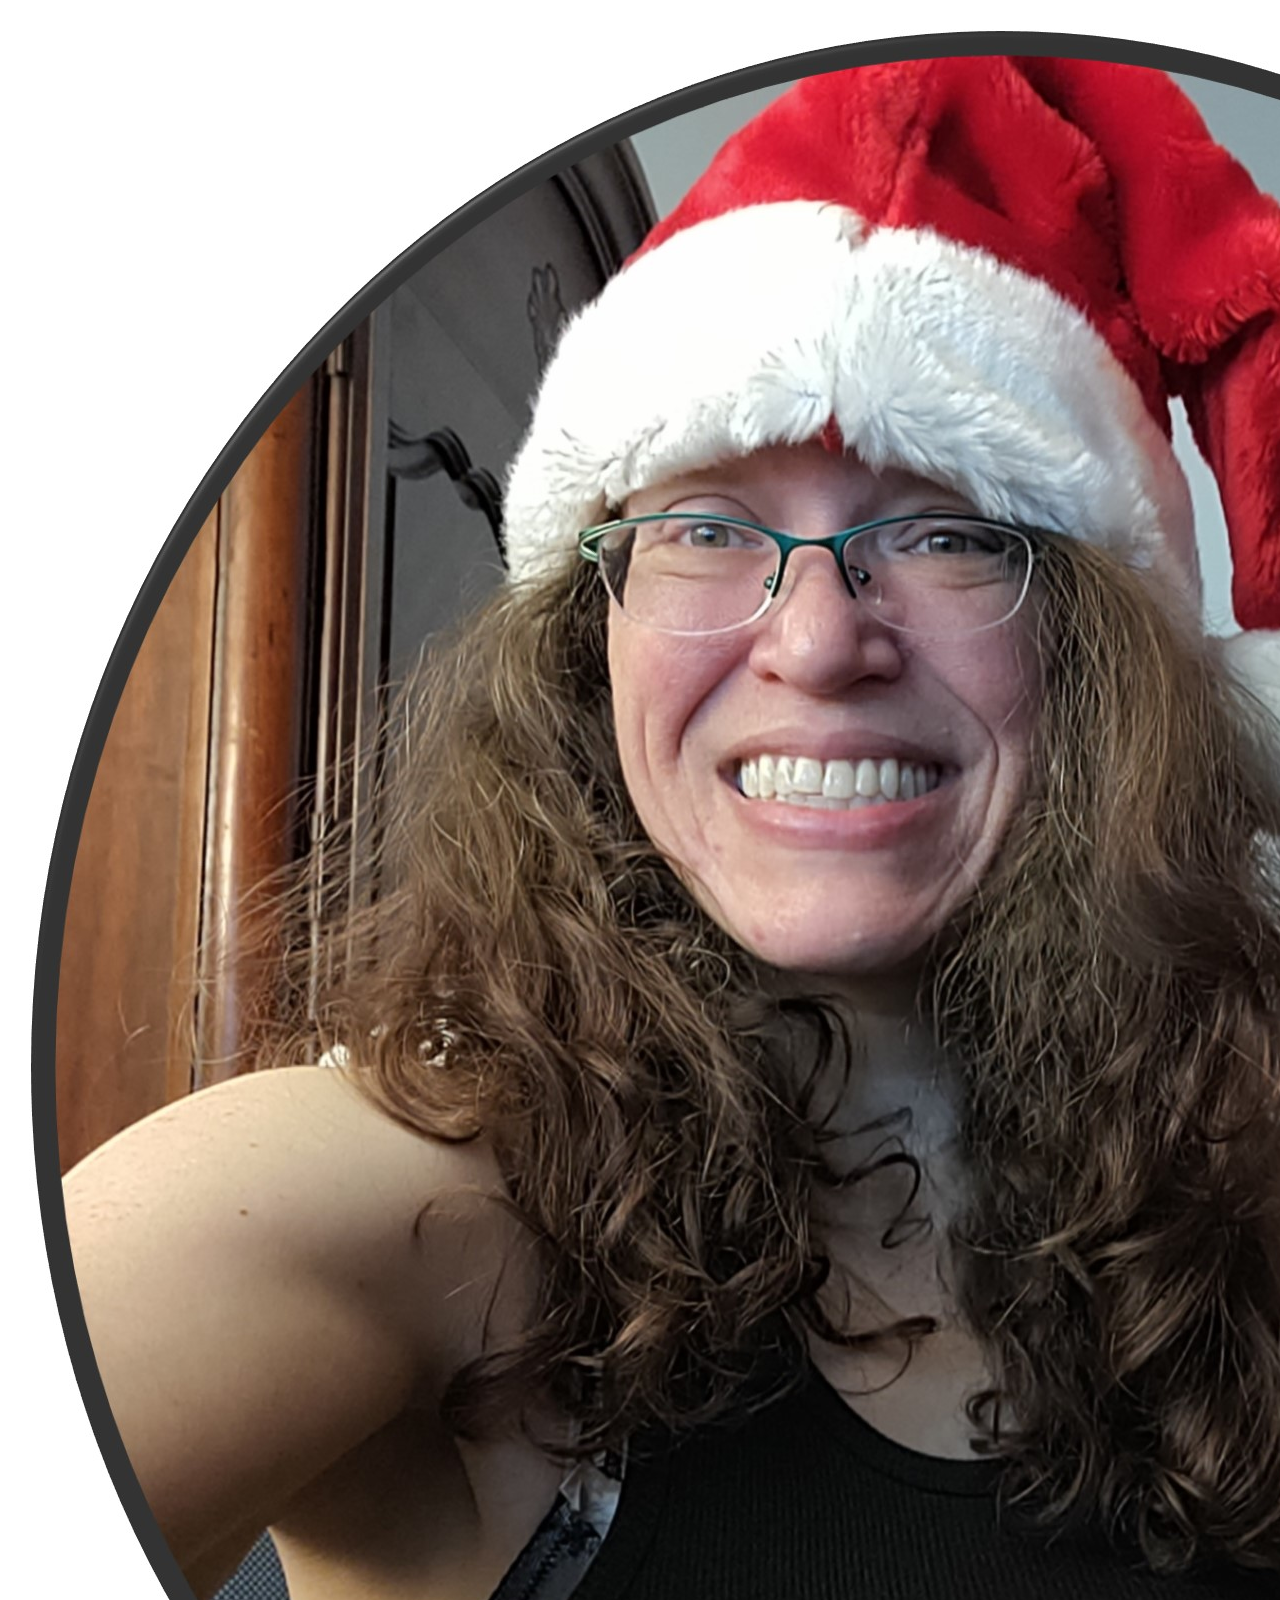
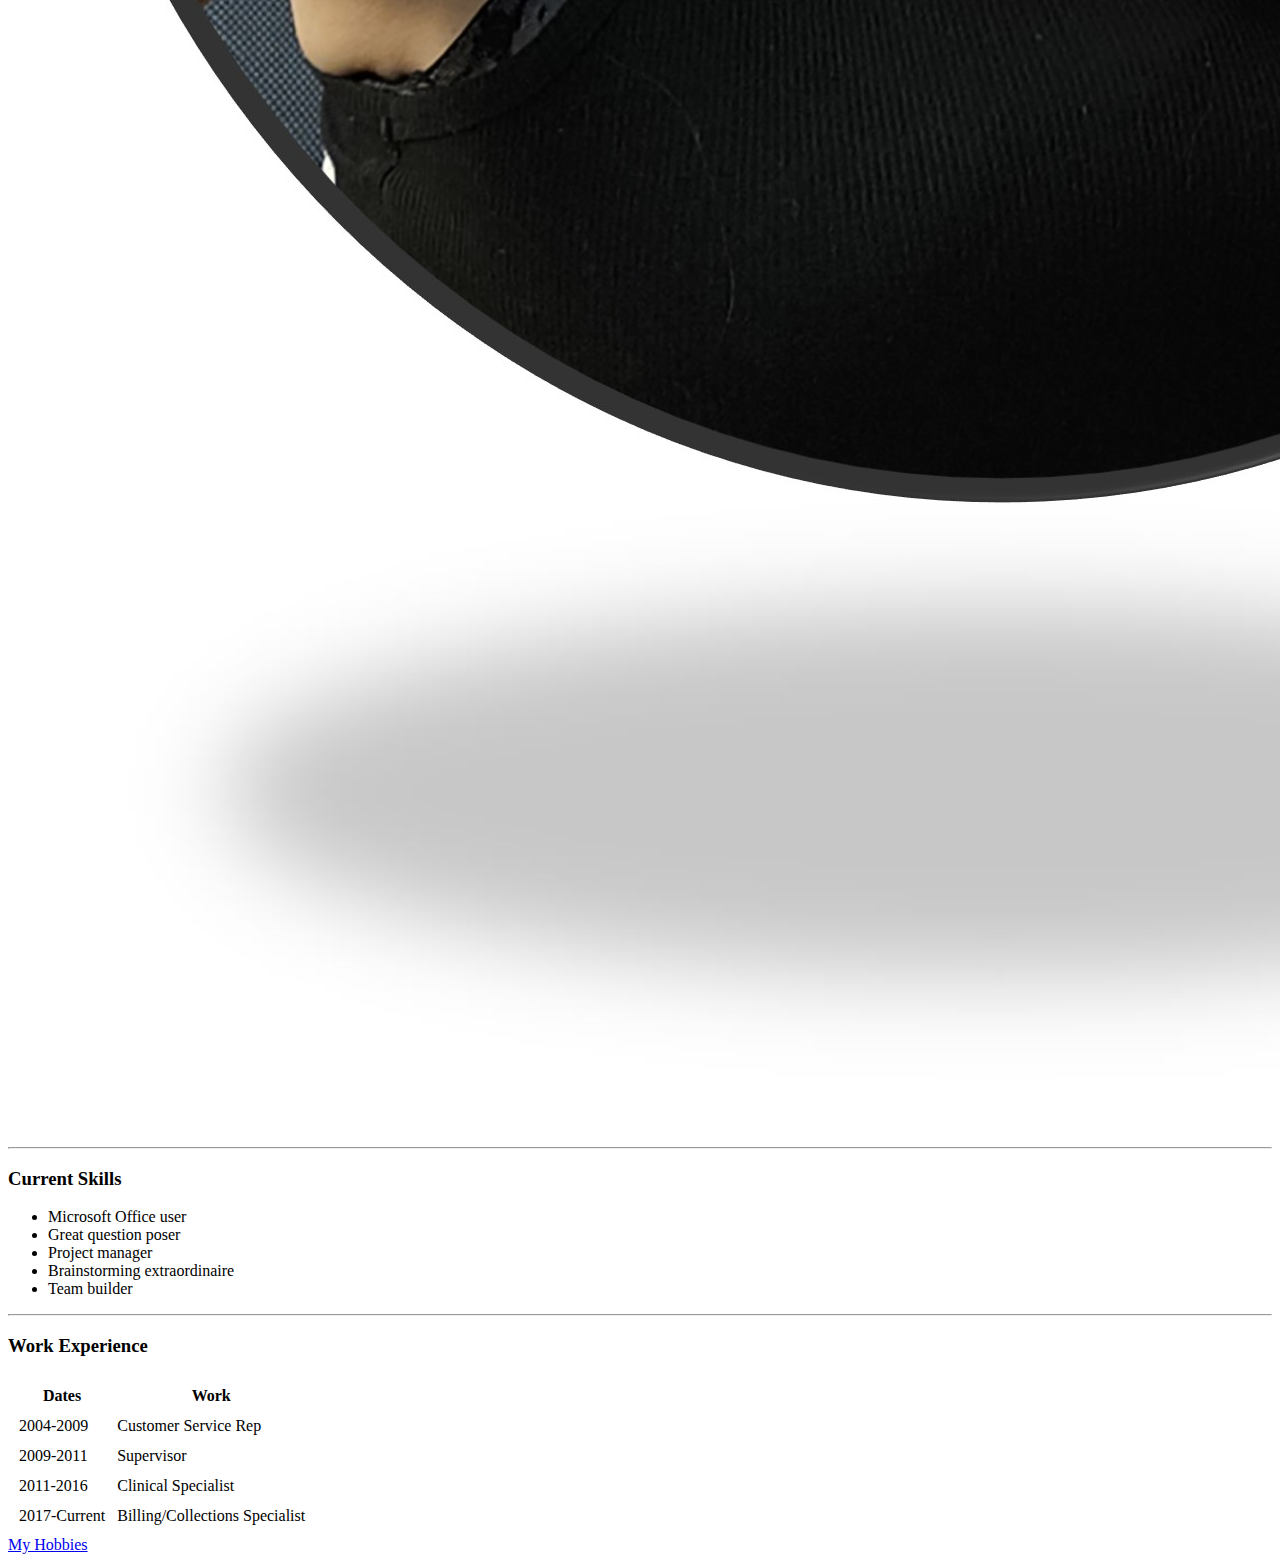
==== index.html @ 7ac1c96b "Add files via upload" ====
<html>
  <head>
    <meta charset="utf-8">
    <title>A Fertastic site</title>
    <link rel="stylesheet" href="css/styles.css">

  </head>

  <body>
    <table cellspacing="20">
      <tr>
        <td><img src="IntroJen.jpg" alt="Fertastic's Face"></td>
        <td><h1>Jennifer Mason</h1>
        <p><em>Medical Billing Specialist/Document Hunter gone rogue</em></p>
        <p>Learning new skills and broadening my happy little shell, fueled by my ❤ for coffee.</p></td>
      </tr>
    </table>
    <hr>
    <h3>Current Skills</h3>
    <ul>
      <li>Microsoft Office user
      <li>Great question poser
      <li>Project manager
      <li>Brainstorming extraordinaire
      <li>Team builder
    </ul>
    <hr>
    <h3>Work Experience</h3>
    <table cellspacing="10">
      <thead>
        <tr>
          <th>Dates</th>
          <th>Work</th>
        </tr>
      </thead>
      <tbody>
        <tr>
          <td>2004-2009</td>
          <td>Customer Service Rep</td>
        <tr>
          <td>2009-2011</td>
          <td>Supervisor</td>
        </tr>
        <tr>
          <td>2011-2016</td>
          <td>Clinical Specialist</td>
        </tr>
        <tr>
          <td>2017-Current</td>
          <td>Billing/Collections Specialist</td>
        </tr>
      </tbody>
    </table>
    <a href="hobbies.html">My Hobbies</a>
  </body>
</html>
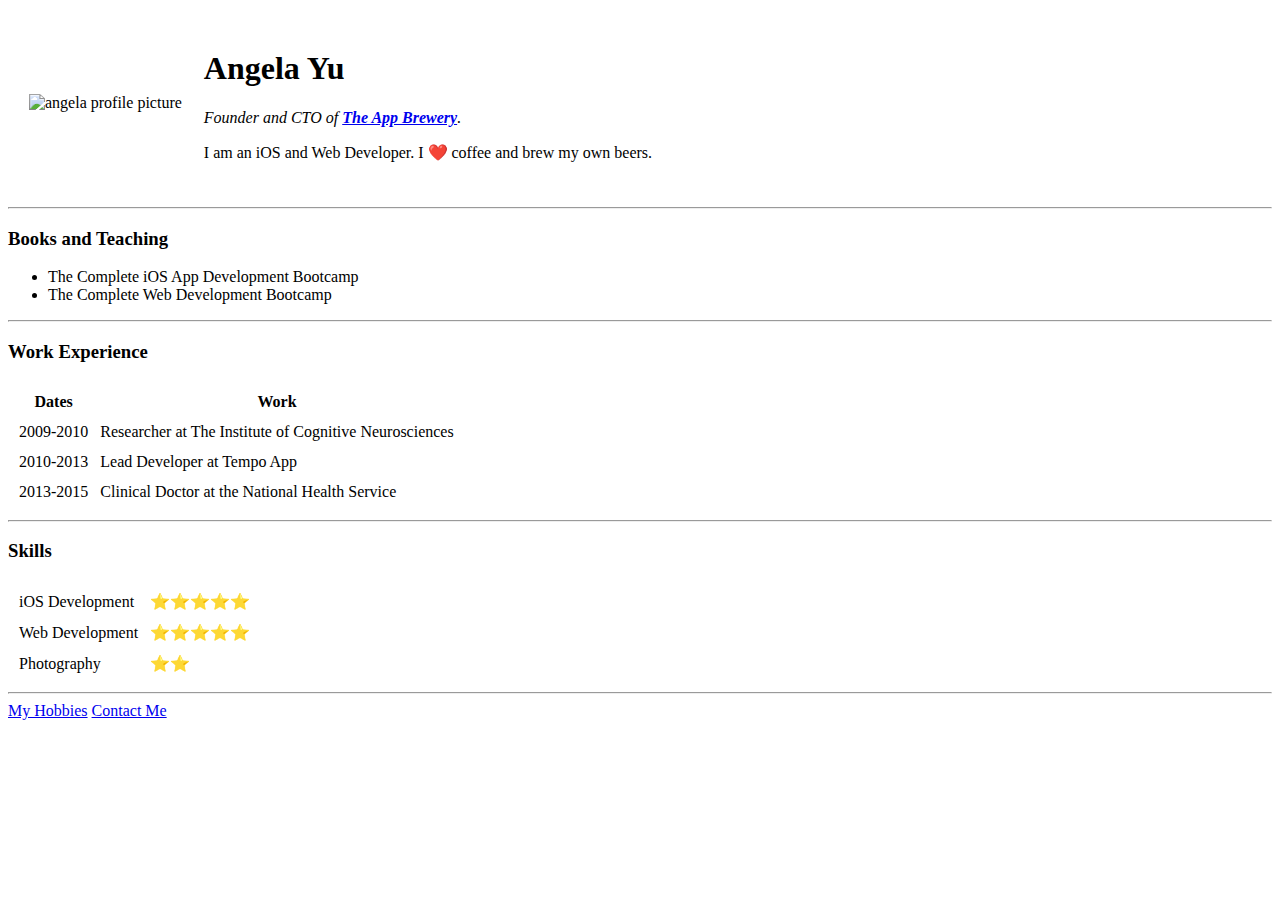
==== commit f25066c1: "Update index.html" ====
--- a/index.html
+++ b/index.html
@@ -1,28 +1,25 @@
+<!DOCTYPE html>
 <html>
   <head>
     <meta charset="utf-8">
-    <title>A Fertastic site</title>
-    <link rel="stylesheet" href="css/styles.css">
-
+    <title>Angela's Personal Site</title>
+    <link rel="stylesheet" href="/css/styles.css">
   </head>
 
   <body>
     <table cellspacing="20">
       <tr>
-        <td><img src="IntroJen.jpg" alt="Fertastic's Face"></td>
-        <td><h1>Jennifer Mason</h1>
-        <p><em>Medical Billing Specialist/Document Hunter gone rogue</em></p>
-        <p>Learning new skills and broadening my happy little shell, fueled by my ❤ for coffee.</p></td>
+        <td><img src="images/angela.png" alt="angela profile picture"></td>
+        <td><h1>Angela Yu</h1>
+        <p><em>Founder and CTO of <strong><a href="https://www.appbrewery.co/">The App Brewery</a></strong>.</em></p>
+        <p>I am an iOS and Web Developer. I ❤️ coffee and brew my own beers.</p></td>
       </tr>
     </table>
     <hr>
-    <h3>Current Skills</h3>
+    <h3>Books and Teaching</h3>
     <ul>
-      <li>Microsoft Office user
-      <li>Great question poser
-      <li>Project manager
-      <li>Brainstorming extraordinaire
-      <li>Team builder
+      <li>The Complete iOS App Development Bootcamp</li>
+      <li>The Complete Web Development Bootcamp</li>
     </ul>
     <hr>
     <h3>Work Experience</h3>
@@ -35,22 +32,37 @@
       </thead>
       <tbody>
         <tr>
-          <td>2004-2009</td>
-          <td>Customer Service Rep</td>
-        <tr>
-          <td>2009-2011</td>
-          <td>Supervisor</td>
+          <td>2009-2010</td>
+          <td>Researcher at The Institute of Cognitive Neurosciences</td>
         </tr>
         <tr>
-          <td>2011-2016</td>
-          <td>Clinical Specialist</td>
+          <td>2010-2013</td>
+          <td>Lead Developer at Tempo App</td>
         </tr>
         <tr>
-          <td>2017-Current</td>
-          <td>Billing/Collections Specialist</td>
+          <td>2013-2015</td>
+          <td>Clinical Doctor at the National Health Service</td>
         </tr>
       </tbody>
     </table>
+    <hr>
+    <h3>Skills</h3>
+    <table cellspacing="10">
+      <tr>
+        <td>iOS Development</td>
+        <td>⭐️⭐️⭐️⭐️⭐️</td>
+      </tr>
+      <tr>
+        <td>Web Development</td>
+        <td>⭐️⭐️⭐️⭐️⭐️</td>
+      </tr>
+      <tr>
+        <td>Photography</td>
+        <td>⭐️⭐️</td>
+      </tr>
+    </table>
+    <hr>
     <a href="hobbies.html">My Hobbies</a>
+    <a href="contact-me.html">Contact Me</a>
   </body>
-</html>+</html>
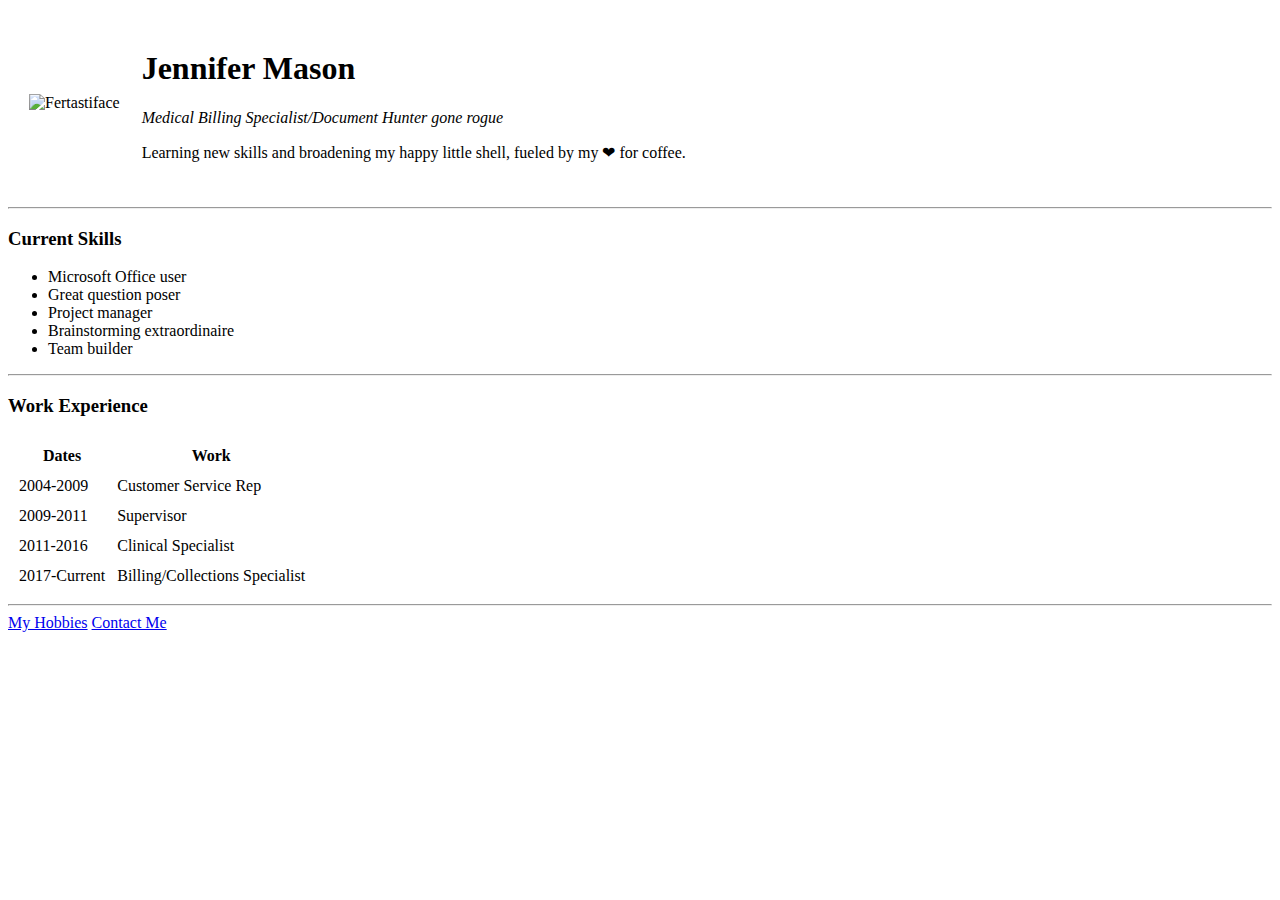
==== commit 2afb9b11: "Update index.html" ====
--- a/index.html
+++ b/index.html
@@ -2,24 +2,27 @@
 <html>
   <head>
     <meta charset="utf-8">
-    <title>Angela's Personal Site</title>
-    <link rel="stylesheet" href="/css/styles.css">
+    <title>A Fertastic site</title>
+    <link rel="stylesheet" href="css/styles.css">
   </head>
 
   <body>
     <table cellspacing="20">
       <tr>
-        <td><img src="images/angela.png" alt="angela profile picture"></td>
-        <td><h1>Angela Yu</h1>
-        <p><em>Founder and CTO of <strong><a href="https://www.appbrewery.co/">The App Brewery</a></strong>.</em></p>
-        <p>I am an iOS and Web Developer. I ❤️ coffee and brew my own beers.</p></td>
+        <td><img src="images/IntroJen.jpg" alt="Fertastiface"></td>
+        <td><h1>Jennifer Mason</h1>
+        <p><em>Medical Billing Specialist/Document Hunter gone rogue</em></p>
+        <p>Learning new skills and broadening my happy little shell, fueled by my ❤ for coffee.</p></td>
       </tr>
     </table>
     <hr>
-    <h3>Books and Teaching</h3>
+    <h3>Current Skills</h3>
     <ul>
-      <li>The Complete iOS App Development Bootcamp</li>
-      <li>The Complete Web Development Bootcamp</li>
+      <li>Microsoft Office user</li>
+      <li>Great question poser</li>
+      <li>Project manager</li>
+      <li>Brainstorming extraordinaire</li>
+      <li>Team builder</li>
     </ul>
     <hr>
     <h3>Work Experience</h3>
@@ -32,34 +35,22 @@
       </thead>
       <tbody>
         <tr>
-          <td>2009-2010</td>
-          <td>Researcher at The Institute of Cognitive Neurosciences</td>
+          <td>2004-2009</td>
+          <td>Customer Service Rep</td>
         </tr>
         <tr>
-          <td>2010-2013</td>
-          <td>Lead Developer at Tempo App</td>
+          <td>2009-2011</td>
+          <td>Supervisor</td>
         </tr>
         <tr>
-          <td>2013-2015</td>
-          <td>Clinical Doctor at the National Health Service</td>
+          <td>2011-2016</td>
+          <td>Clinical Specialist</td>
+        </tr>
+        <tr>
+          <td>2017-Current</td>
+          <td>Billing/Collections Specialist</td>
         </tr>
       </tbody>
-    </table>
-    <hr>
-    <h3>Skills</h3>
-    <table cellspacing="10">
-      <tr>
-        <td>iOS Development</td>
-        <td>⭐️⭐️⭐️⭐️⭐️</td>
-      </tr>
-      <tr>
-        <td>Web Development</td>
-        <td>⭐️⭐️⭐️⭐️⭐️</td>
-      </tr>
-      <tr>
-        <td>Photography</td>
-        <td>⭐️⭐️</td>
-      </tr>
     </table>
     <hr>
     <a href="hobbies.html">My Hobbies</a>
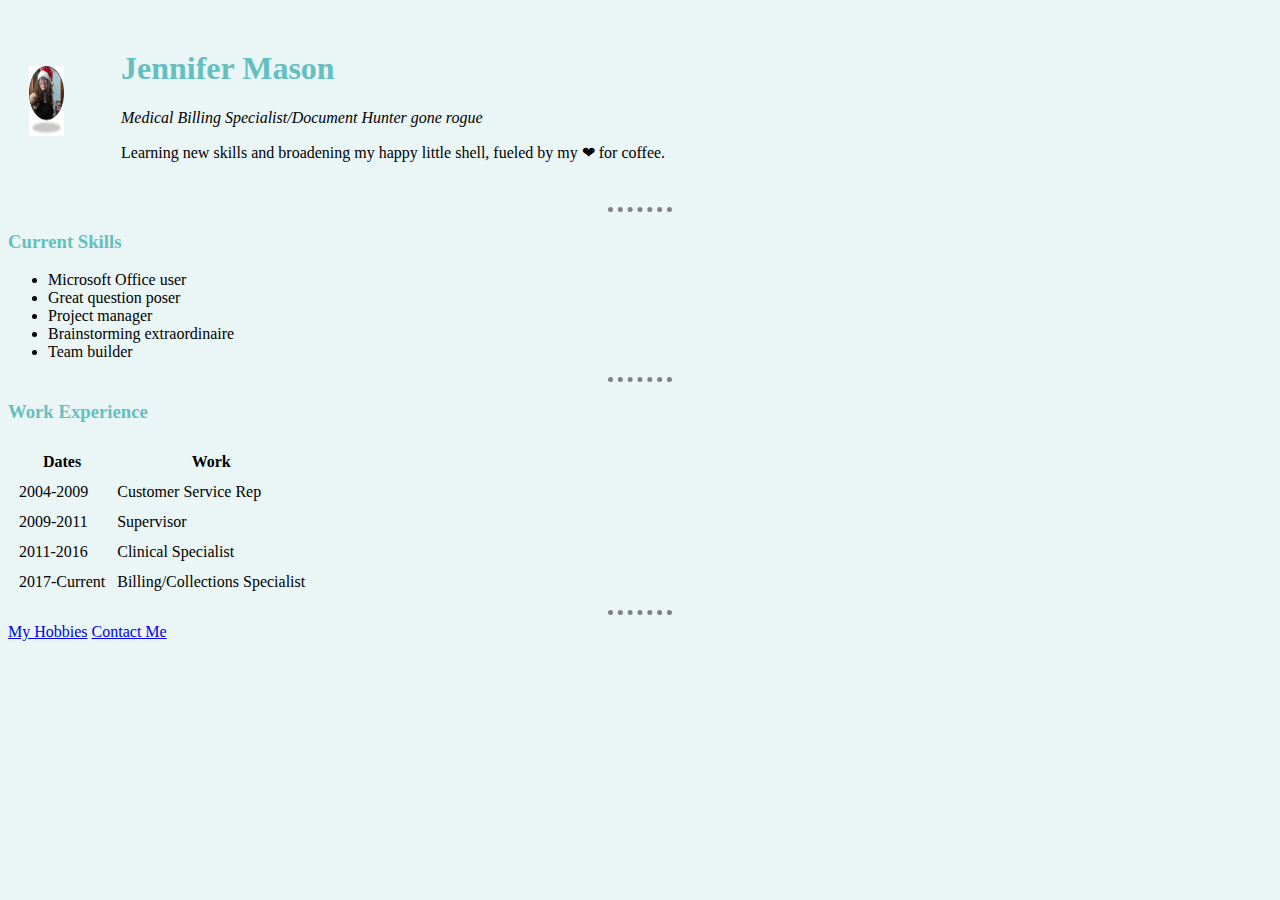
==== commit 5fb25af7: "Update index.html" ====
--- a/index.html
+++ b/index.html
@@ -9,7 +9,7 @@
   <body>
     <table cellspacing="20">
       <tr>
-        <td><img src="images/IntroJen.jpg" alt="Fertastiface"></td>
+        <td><img id="circular" src="images/IntroJen.jpg" alt="Fertastiface"></td>
         <td><h1>Jennifer Mason</h1>
         <p><em>Medical Billing Specialist/Document Hunter gone rogue</em></p>
         <p>Learning new skills and broadening my happy little shell, fueled by my ❤ for coffee.</p></td>
--- a/css/styles.css
+++ b/css/styles.css
@@ -0,0 +1,26 @@
+body {
+  background-color: #EAF6F6;
+}
+
+h1 {
+  color: #66BFBF;
+}
+
+h3 {
+  color: #66BFBF;
+}
+
+hr {
+  border-style: dotted none none;
+  border-color: grey;
+  border-width: 5px;
+  width: 5%;
+}
+
+img {
+  background-color: #EAF6F6;
+  width: 70px;
+  height: 70px;
+  max-width: 50%;
+  max-height: 50%; 
+}
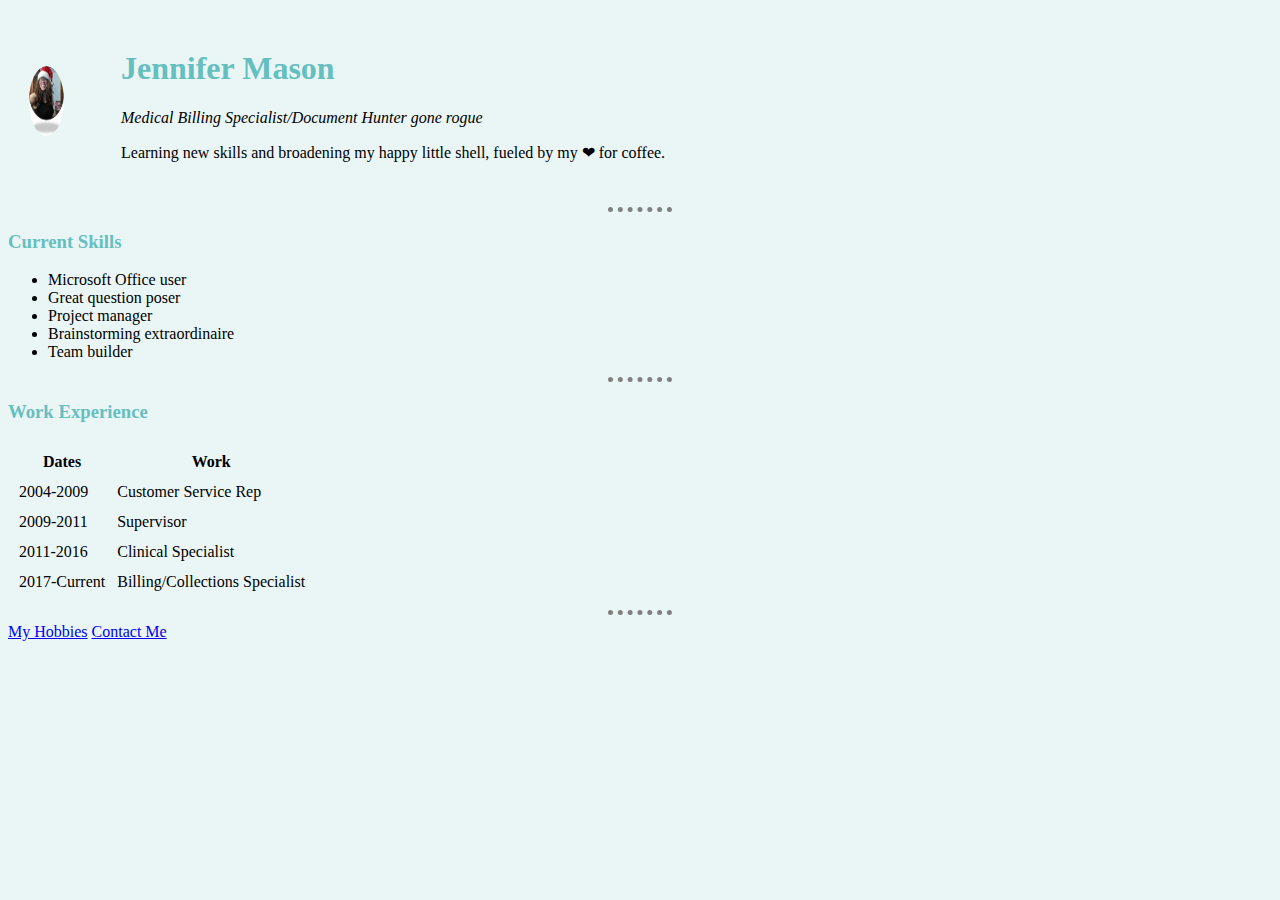
==== commit 2a22a3e1: "Update index.html" ====
--- a/index.html
+++ b/index.html
@@ -9,7 +9,7 @@
   <body>
     <table cellspacing="20">
       <tr>
-        <td><img id="circular" src="images/IntroJen.jpg" alt="Fertastiface"></td>
+        <td><img class="circular" src="images/IntroJen.jpg" alt="Fertastiface"></td>
         <td><h1>Jennifer Mason</h1>
         <p><em>Medical Billing Specialist/Document Hunter gone rogue</em></p>
         <p>Learning new skills and broadening my happy little shell, fueled by my ❤ for coffee.</p></td>
--- a/css/styles.css
+++ b/css/styles.css
@@ -24,3 +24,7 @@
   max-width: 50%;
   max-height: 50%; 
 }
+
+.circular {
+  border-radius: 100%;
+}
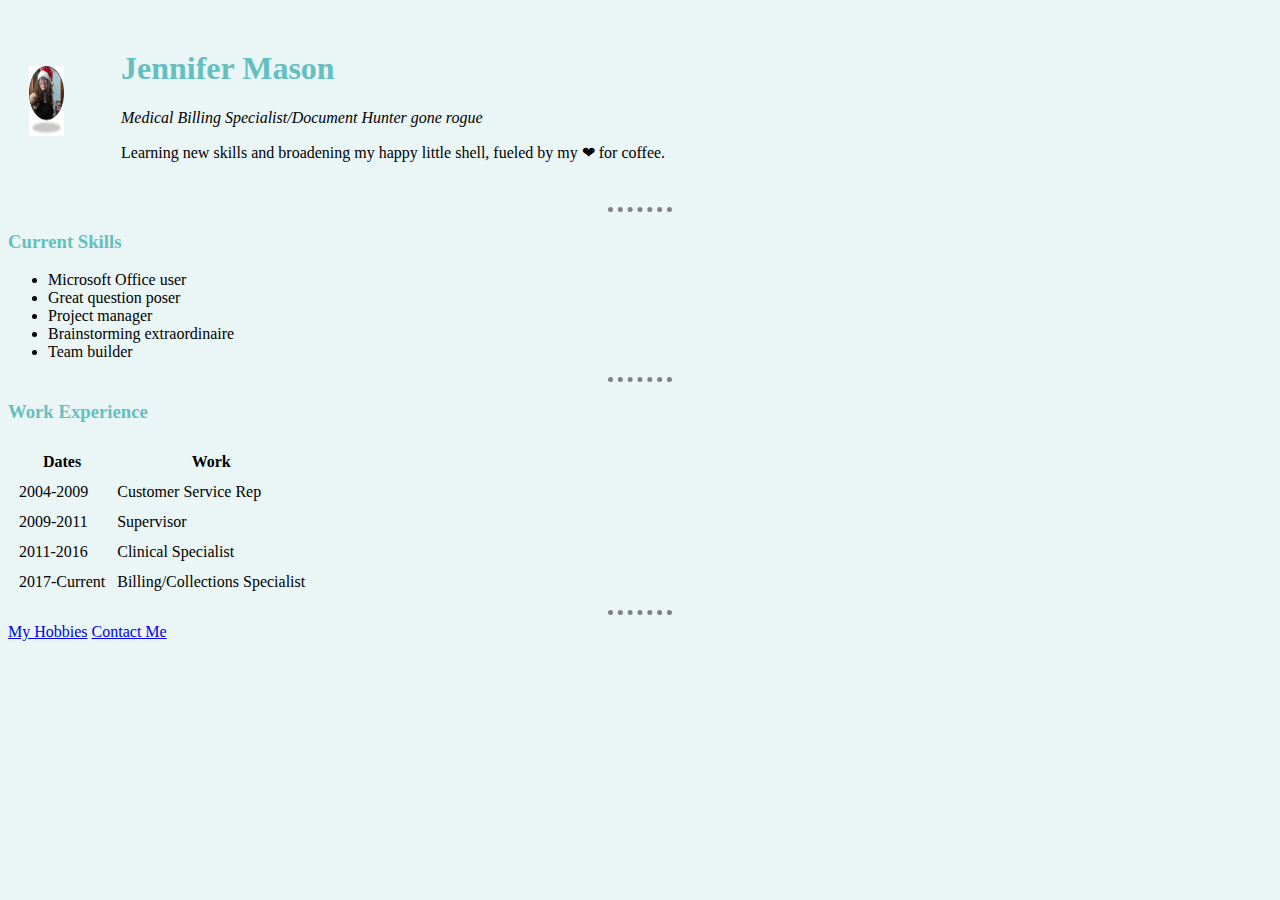
==== commit 7196448d: "Update index.html" ====
--- a/index.html
+++ b/index.html
@@ -9,7 +9,7 @@
   <body>
     <table cellspacing="20">
       <tr>
-        <td><img class="circular" src="images/IntroJen.jpg" alt="Fertastiface"></td>
+        <td><img src="images/IntroJen.jpg" alt="Fertastiface"></td>
         <td><h1>Jennifer Mason</h1>
         <p><em>Medical Billing Specialist/Document Hunter gone rogue</em></p>
         <p>Learning new skills and broadening my happy little shell, fueled by my ❤ for coffee.</p></td>
--- a/css/styles.css
+++ b/css/styles.css
@@ -24,7 +24,3 @@
   max-width: 50%;
   max-height: 50%; 
 }
-
-.circular {
-  border-radius: 100%;
-}
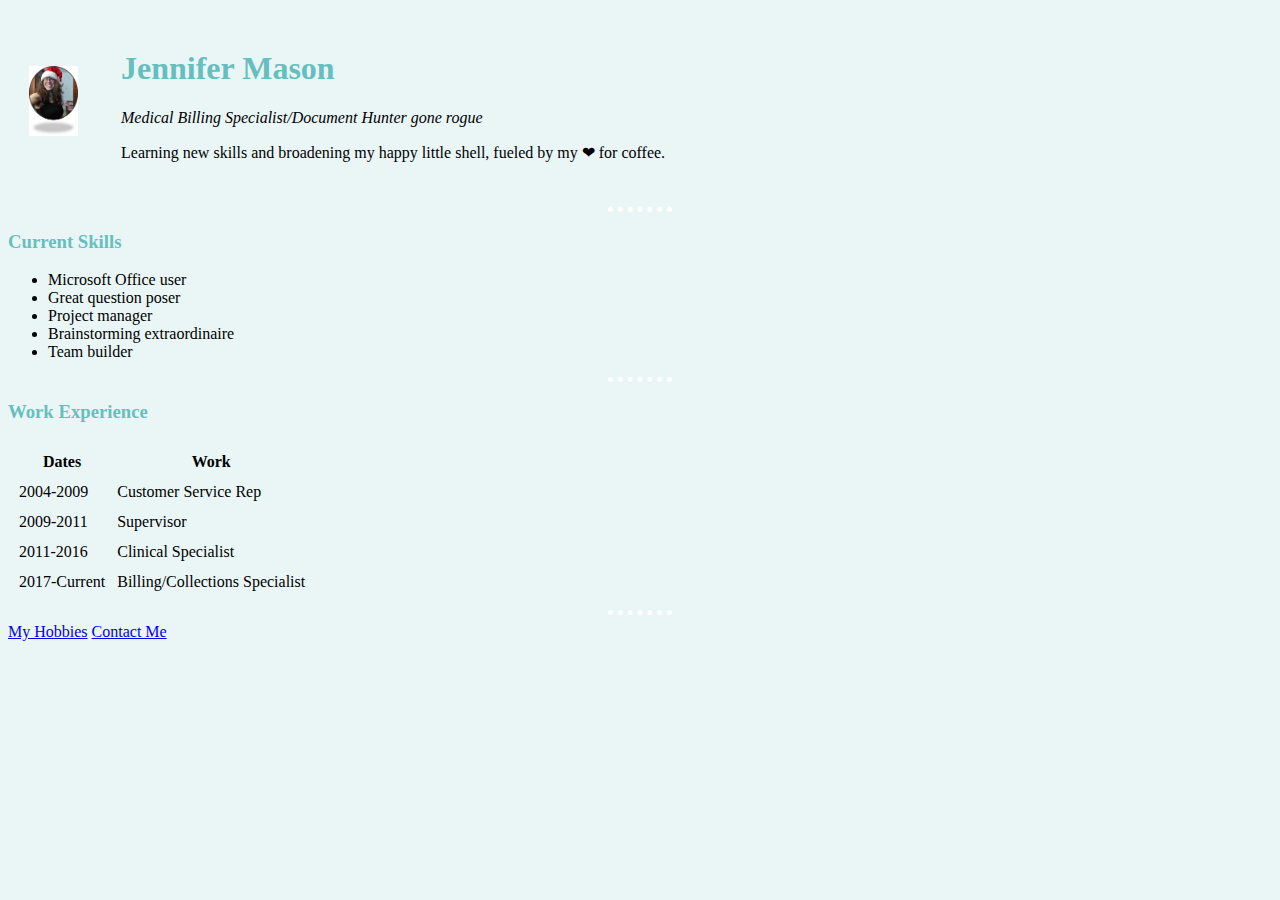
==== commit 49659fb9: "Update index.html" ====
--- a/index.html
+++ b/index.html
@@ -54,6 +54,6 @@
     </table>
     <hr>
     <a href="hobbies.html">My Hobbies</a>
-    <a href="contact-me.html">Contact Me</a>
+    <a href="contact_me.html">Contact Me</a>
   </body>
 </html>
--- a/css/styles.css
+++ b/css/styles.css
@@ -12,7 +12,7 @@
 
 hr {
   border-style: dotted none none;
-  border-color: grey;
+  border-color: white;
   border-width: 5px;
   width: 5%;
 }
@@ -21,6 +21,6 @@
   background-color: #EAF6F6;
   width: 70px;
   height: 70px;
-  max-width: 50%;
-  max-height: 50%; 
+  max-width: 70%;
+  max-height: 70%; 
 }
